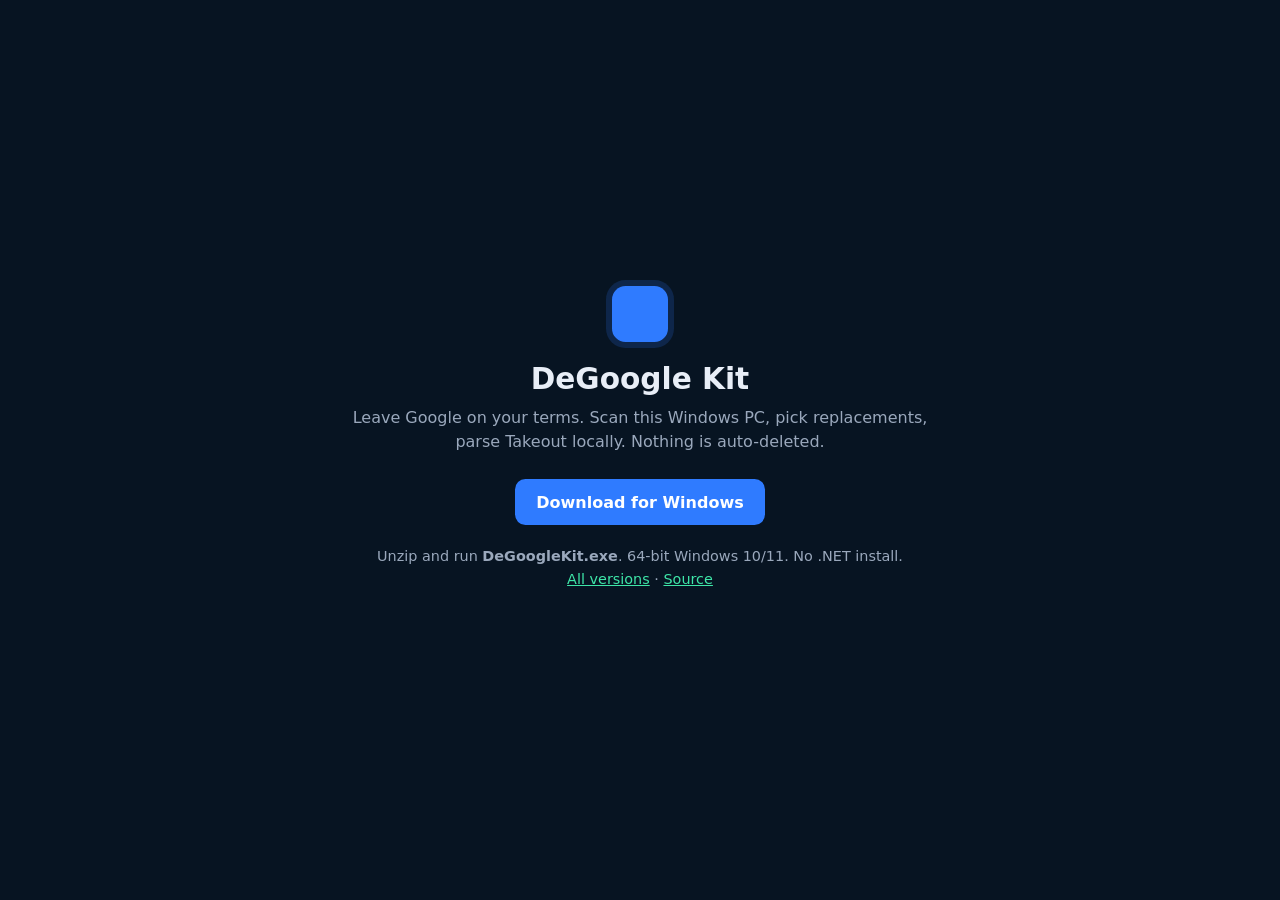
==== docs/index.html @ cfc72249 "Add a Windows GitHub download and a Pages landing page. Co-authored-by: Cursor <cursoragent@cursor.c" ====
<!DOCTYPE html>
<html lang="en">
<head>
  <meta charset="utf-8">
  <meta name="viewport" content="width=device-width, initial-scale=1">
  <title>DeGoogle Kit — Download for Windows</title>
  <meta name="description" content="Download DeGoogle Kit for Windows. Scan Google usage, pick replacements, parse Takeout locally.">
  <style>
    :root { color-scheme: dark; }
    body {
      margin: 0;
      min-height: 100vh;
      font-family: "Segoe UI", system-ui, sans-serif;
      background: #071422;
      color: #e8eef7;
      display: flex;
      align-items: center;
      justify-content: center;
    }
    main {
      max-width: 36rem;
      padding: 2.5rem 1.5rem;
      text-align: center;
    }
    .mark {
      width: 3.5rem;
      height: 3.5rem;
      margin: 0 auto 1.25rem;
      border-radius: 0.85rem;
      background: #2F7BFF;
      box-shadow: 0 0 0 6px rgba(47, 123, 255, 0.18);
    }
    h1 { font-size: 1.85rem; font-weight: 650; margin: 0 0 0.6rem; }
    p { color: #9aa8bc; line-height: 1.55; margin: 0 0 1.5rem; }
    .btn {
      display: inline-block;
      background: #2F7BFF;
      color: #fff;
      text-decoration: none;
      font-weight: 600;
      padding: 0.85rem 1.35rem;
      border-radius: 0.65rem;
    }
    .btn:hover { filter: brightness(1.08); }
    .note { margin-top: 1.25rem; font-size: 0.9rem; }
    a.quiet { color: #3EE6A8; }
  </style>
</head>
<body>
  <main>
    <div class="mark" aria-hidden="true"></div>
    <h1>DeGoogle Kit</h1>
    <p>Leave Google on your terms. Scan this Windows PC, pick replacements, parse Takeout locally. Nothing is auto-deleted.</p>
    <a class="btn" href="https://github.com/OpolyCorporation/degoogle-kit/releases/latest/download/DeGoogleKit-win-x64.zip">Download for Windows</a>
    <p class="note">Unzip and run <strong>DeGoogleKit.exe</strong>. 64-bit Windows 10/11. No .NET install.<br>
      <a class="quiet" href="https://github.com/OpolyCorporation/degoogle-kit/releases">All versions</a>
      · <a class="quiet" href="https://github.com/OpolyCorporation/degoogle-kit">Source</a>
    </p>
  </main>
</body>
</html>
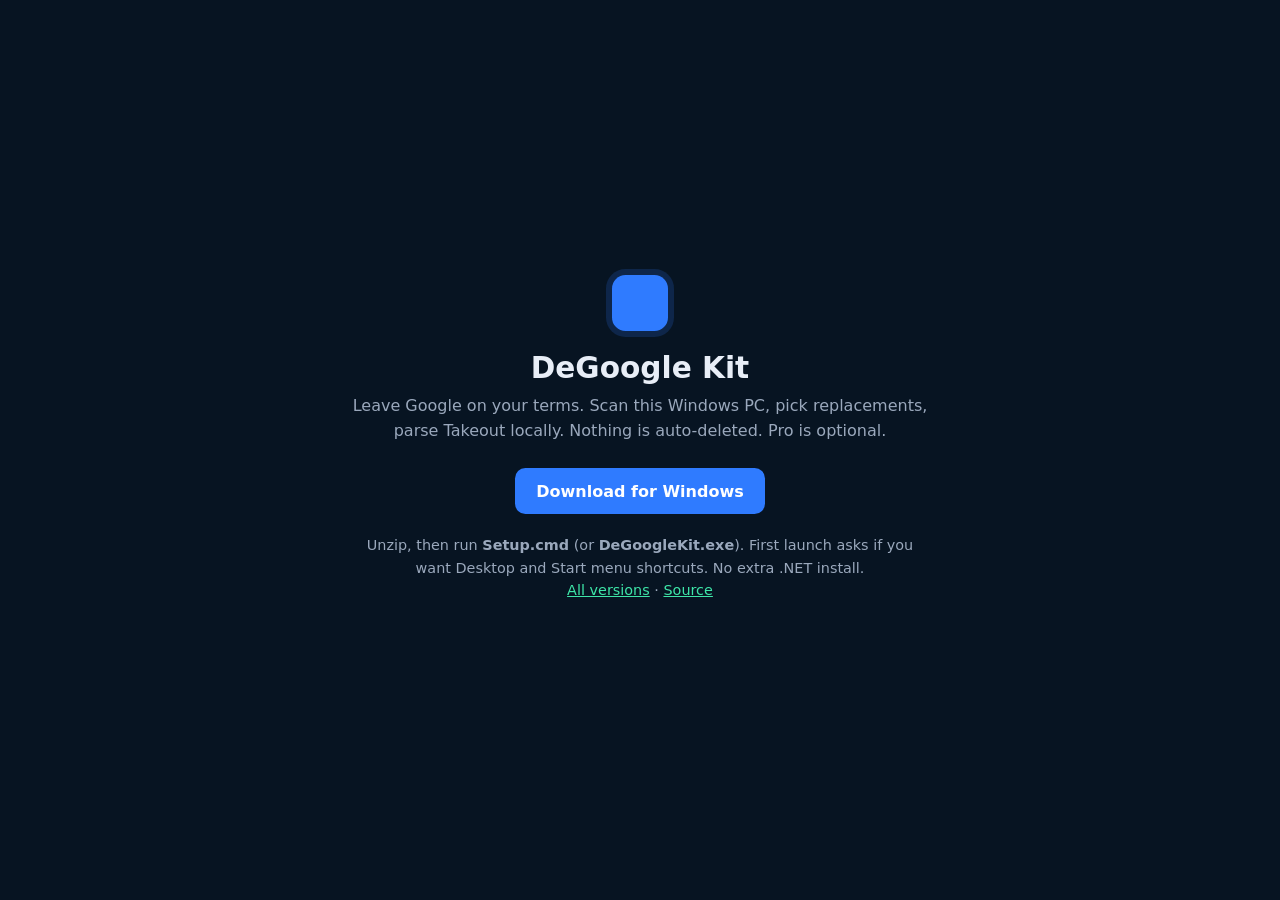
==== commit 65b74347: "Ship a smaller Windows zip with Setup.cmd and optional shortcuts. Co-authored-by: Cursor <cursoragen" ====
--- a/docs/index.html
+++ b/docs/index.html
@@ -50,9 +50,9 @@
   <main>
     <div class="mark" aria-hidden="true"></div>
     <h1>DeGoogle Kit</h1>
-    <p>Leave Google on your terms. Scan this Windows PC, pick replacements, parse Takeout locally. Nothing is auto-deleted.</p>
+    <p>Leave Google on your terms. Scan this Windows PC, pick replacements, parse Takeout locally. Nothing is auto-deleted. Pro is optional.</p>
     <a class="btn" href="https://github.com/OpolyCorporation/degoogle-kit/releases/latest/download/DeGoogleKit-win-x64.zip">Download for Windows</a>
-    <p class="note">Unzip and run <strong>DeGoogleKit.exe</strong>. 64-bit Windows 10/11. No .NET install.<br>
+    <p class="note">Unzip, then run <strong>Setup.cmd</strong> (or <strong>DeGoogleKit.exe</strong>). First launch asks if you want Desktop and Start menu shortcuts. No extra .NET install.<br>
       <a class="quiet" href="https://github.com/OpolyCorporation/degoogle-kit/releases">All versions</a>
       · <a class="quiet" href="https://github.com/OpolyCorporation/degoogle-kit">Source</a>
     </p>
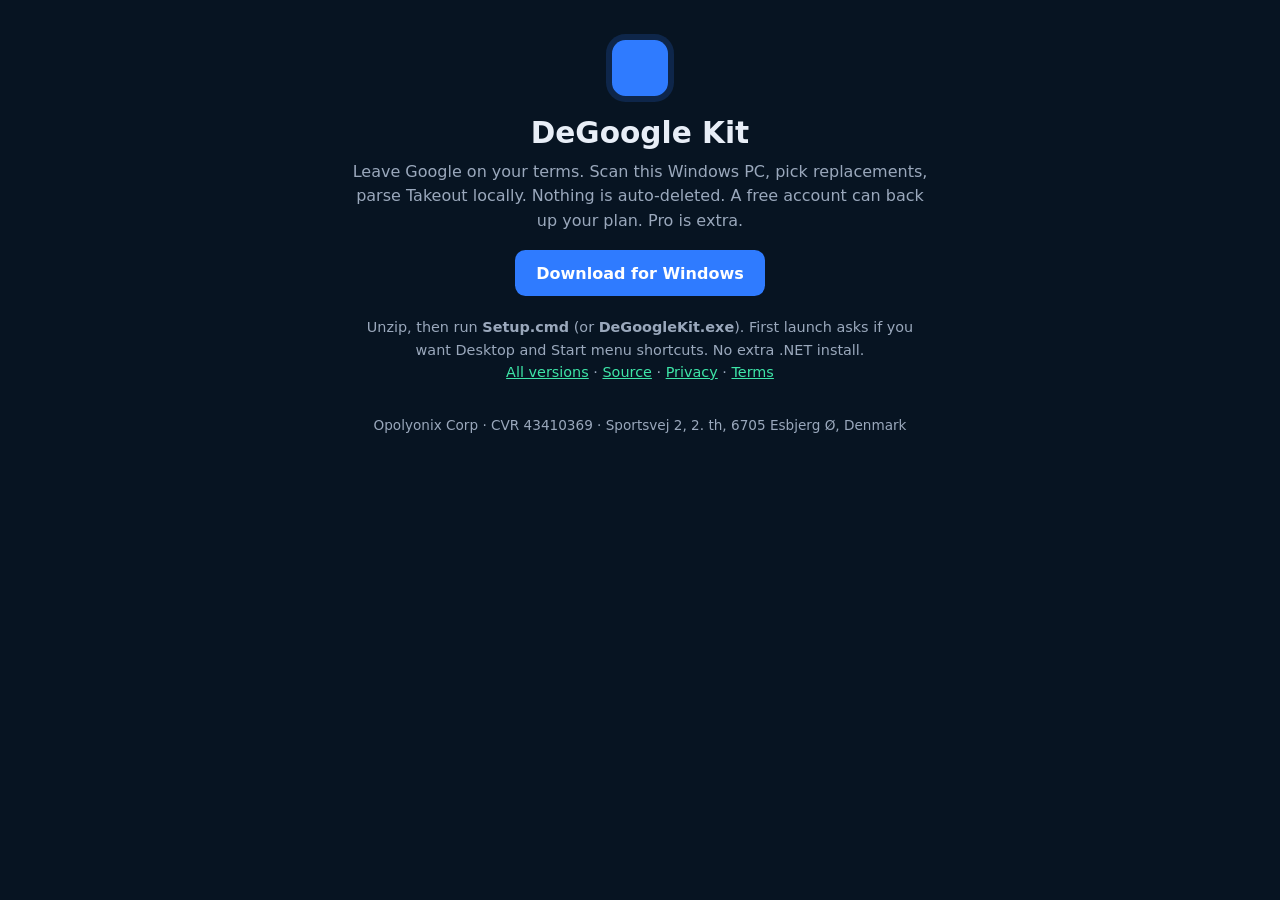
==== commit ff26a2ee: "Add optional Supabase accounts with GDPR notice v2. Free users can sync plan and checklist after all" ====
--- a/docs/index.html
+++ b/docs/index.html
@@ -5,57 +5,21 @@
   <meta name="viewport" content="width=device-width, initial-scale=1">
   <title>DeGoogle Kit — Download for Windows</title>
   <meta name="description" content="Download DeGoogle Kit for Windows. Scan Google usage, pick replacements, parse Takeout locally.">
-  <style>
-    :root { color-scheme: dark; }
-    body {
-      margin: 0;
-      min-height: 100vh;
-      font-family: "Segoe UI", system-ui, sans-serif;
-      background: #071422;
-      color: #e8eef7;
-      display: flex;
-      align-items: center;
-      justify-content: center;
-    }
-    main {
-      max-width: 36rem;
-      padding: 2.5rem 1.5rem;
-      text-align: center;
-    }
-    .mark {
-      width: 3.5rem;
-      height: 3.5rem;
-      margin: 0 auto 1.25rem;
-      border-radius: 0.85rem;
-      background: #2F7BFF;
-      box-shadow: 0 0 0 6px rgba(47, 123, 255, 0.18);
-    }
-    h1 { font-size: 1.85rem; font-weight: 650; margin: 0 0 0.6rem; }
-    p { color: #9aa8bc; line-height: 1.55; margin: 0 0 1.5rem; }
-    .btn {
-      display: inline-block;
-      background: #2F7BFF;
-      color: #fff;
-      text-decoration: none;
-      font-weight: 600;
-      padding: 0.85rem 1.35rem;
-      border-radius: 0.65rem;
-    }
-    .btn:hover { filter: brightness(1.08); }
-    .note { margin-top: 1.25rem; font-size: 0.9rem; }
-    a.quiet { color: #3EE6A8; }
-  </style>
+  <link rel="stylesheet" href="site.css">
 </head>
 <body>
-  <main>
+  <main class="center">
     <div class="mark" aria-hidden="true"></div>
     <h1>DeGoogle Kit</h1>
-    <p>Leave Google on your terms. Scan this Windows PC, pick replacements, parse Takeout locally. Nothing is auto-deleted. Pro is optional.</p>
+    <p>Leave Google on your terms. Scan this Windows PC, pick replacements, parse Takeout locally. Nothing is auto-deleted. A free account can back up your plan. Pro is extra.</p>
     <a class="btn" href="https://github.com/OpolyCorporation/degoogle-kit/releases/latest/download/DeGoogleKit-win-x64.zip">Download for Windows</a>
     <p class="note">Unzip, then run <strong>Setup.cmd</strong> (or <strong>DeGoogleKit.exe</strong>). First launch asks if you want Desktop and Start menu shortcuts. No extra .NET install.<br>
       <a class="quiet" href="https://github.com/OpolyCorporation/degoogle-kit/releases">All versions</a>
       · <a class="quiet" href="https://github.com/OpolyCorporation/degoogle-kit">Source</a>
+      · <a class="quiet" href="privacy.html">Privacy</a>
+      · <a class="quiet" href="terms.html">Terms</a>
     </p>
+    <p class="foot">Opolyonix Corp · CVR 43410369 · Sportsvej 2, 2. th, 6705 Esbjerg Ø, Denmark</p>
   </main>
 </body>
 </html>
--- a/docs/site.css
+++ b/docs/site.css
@@ -0,0 +1,42 @@
+:root { color-scheme: dark; }
+body {
+  margin: 0;
+  min-height: 100vh;
+  font-family: "Segoe UI", system-ui, sans-serif;
+  background: #071422;
+  color: #e8eef7;
+}
+main {
+  max-width: 42rem;
+  margin: 0 auto;
+  padding: 2.5rem 1.5rem 3.5rem;
+}
+.center { text-align: center; max-width: 36rem; }
+.mark {
+  width: 3.5rem;
+  height: 3.5rem;
+  margin: 0 auto 1.25rem;
+  border-radius: 0.85rem;
+  background: #2F7BFF;
+  box-shadow: 0 0 0 6px rgba(47, 123, 255, 0.18);
+}
+h1 { font-size: 1.85rem; font-weight: 650; margin: 0 0 0.6rem; }
+h2 { font-size: 1.15rem; font-weight: 650; margin: 1.6rem 0 0.45rem; }
+p, li { color: #9aa8bc; line-height: 1.55; }
+p { margin: 0 0 1rem; }
+ul { margin: 0 0 1rem; padding-left: 1.2rem; }
+.btn {
+  display: inline-block;
+  background: #2F7BFF;
+  color: #fff;
+  text-decoration: none;
+  font-weight: 600;
+  padding: 0.85rem 1.35rem;
+  border-radius: 0.65rem;
+}
+.btn:hover { filter: brightness(1.08); }
+.note { margin-top: 1.25rem; font-size: 0.9rem; }
+a.quiet, a { color: #3EE6A8; }
+.legal { white-space: pre-wrap; font-size: 0.95rem; line-height: 1.55; color: #c5d0de; }
+.foot { margin-top: 2rem; font-size: 0.85rem; color: #9aa8bc; }
+nav a { margin: 0 0.4rem; }
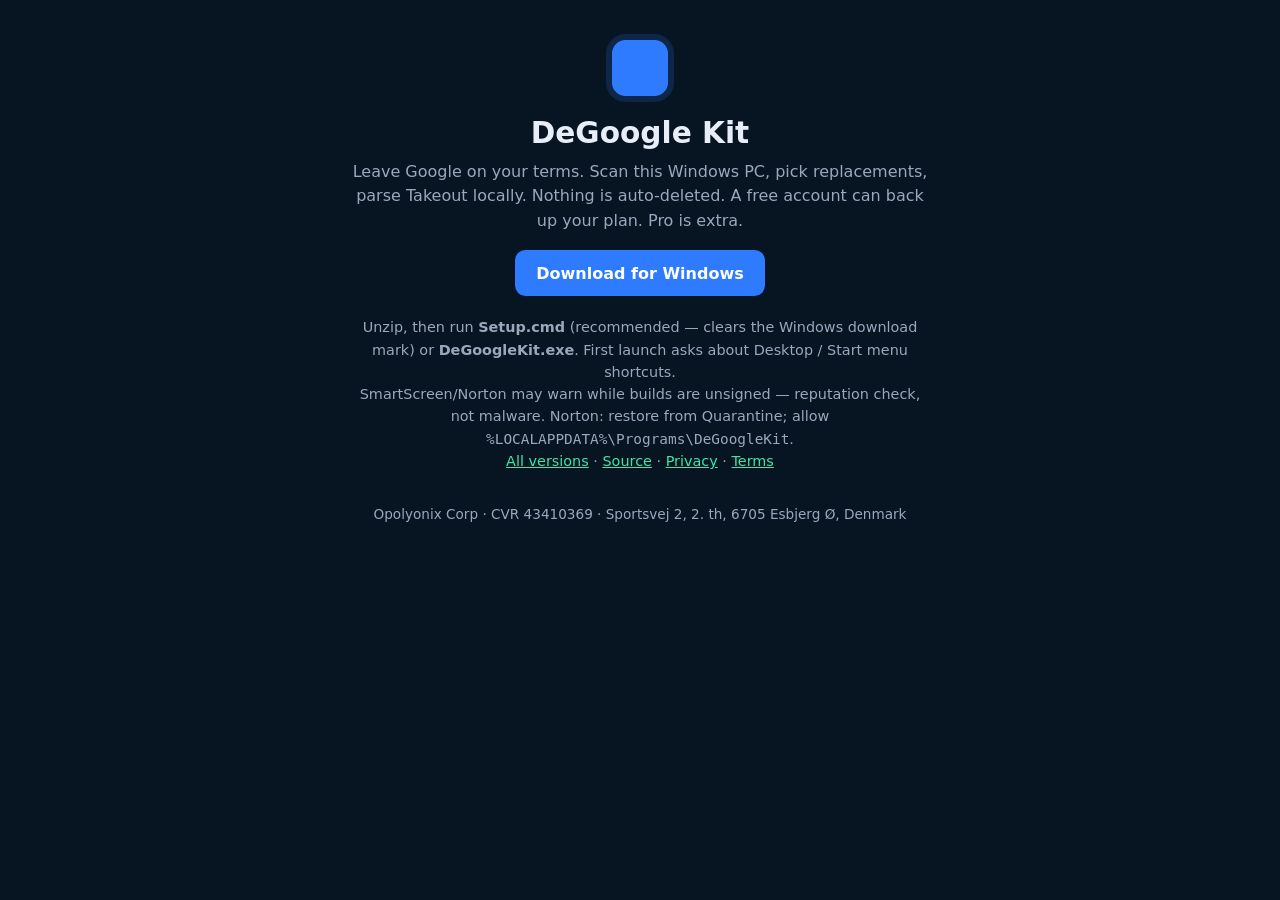
==== commit 92dde361: "Reduce Norton/SmartScreen false positives on Windows builds. Ship a self-contained folder instead of" ====
--- a/docs/index.html
+++ b/docs/index.html
@@ -13,7 +13,8 @@
     <h1>DeGoogle Kit</h1>
     <p>Leave Google on your terms. Scan this Windows PC, pick replacements, parse Takeout locally. Nothing is auto-deleted. A free account can back up your plan. Pro is extra.</p>
     <a class="btn" href="https://github.com/OpolyCorporation/degoogle-kit/releases/latest/download/DeGoogleKit-win-x64.zip">Download for Windows</a>
-    <p class="note">Unzip, then run <strong>Setup.cmd</strong> (or <strong>DeGoogleKit.exe</strong>). First launch asks if you want Desktop and Start menu shortcuts. No extra .NET install.<br>
+    <p class="note">Unzip, then run <strong>Setup.cmd</strong> (recommended — clears the Windows download mark) or <strong>DeGoogleKit.exe</strong>. First launch asks about Desktop / Start menu shortcuts.<br>
+      SmartScreen/Norton may warn while builds are unsigned — reputation check, not malware. Norton: restore from Quarantine; allow <code>%LOCALAPPDATA%\Programs\DeGoogleKit</code>.<br>
       <a class="quiet" href="https://github.com/OpolyCorporation/degoogle-kit/releases">All versions</a>
       · <a class="quiet" href="https://github.com/OpolyCorporation/degoogle-kit">Source</a>
       · <a class="quiet" href="privacy.html">Privacy</a>
